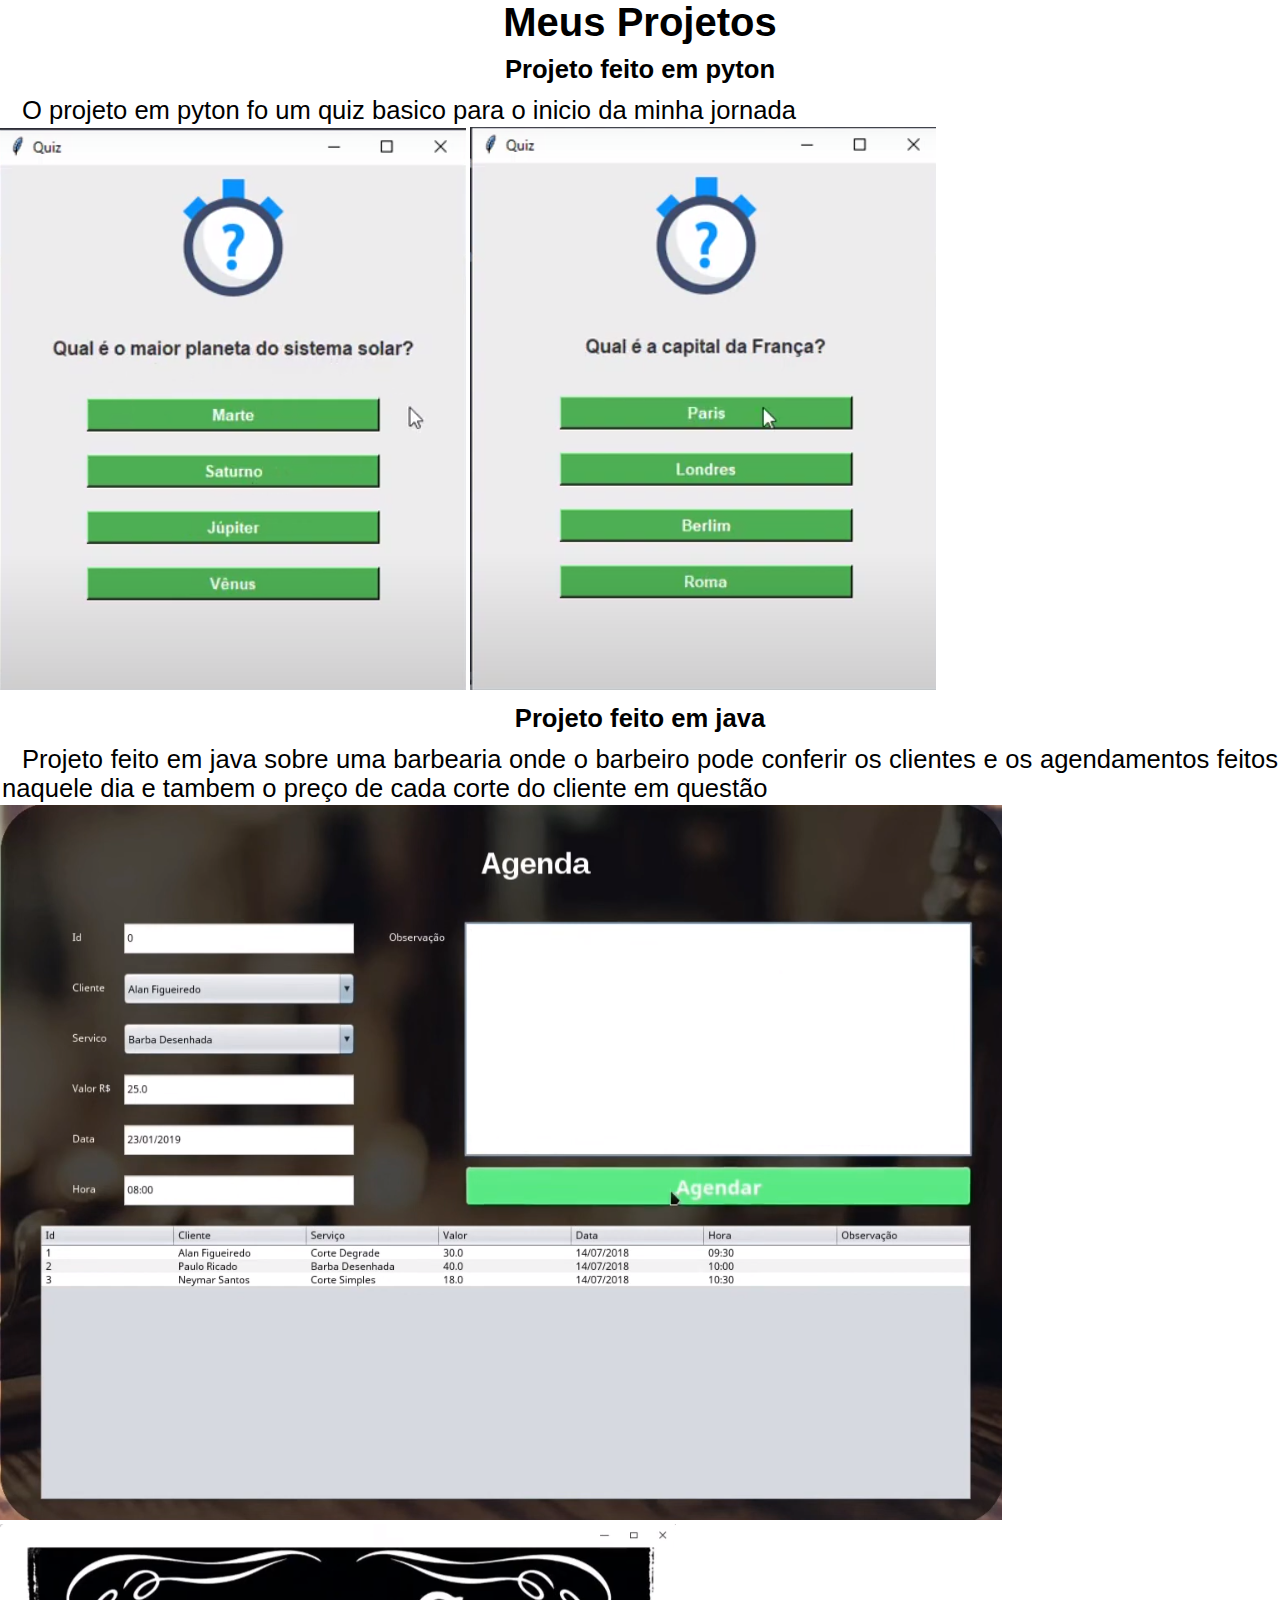
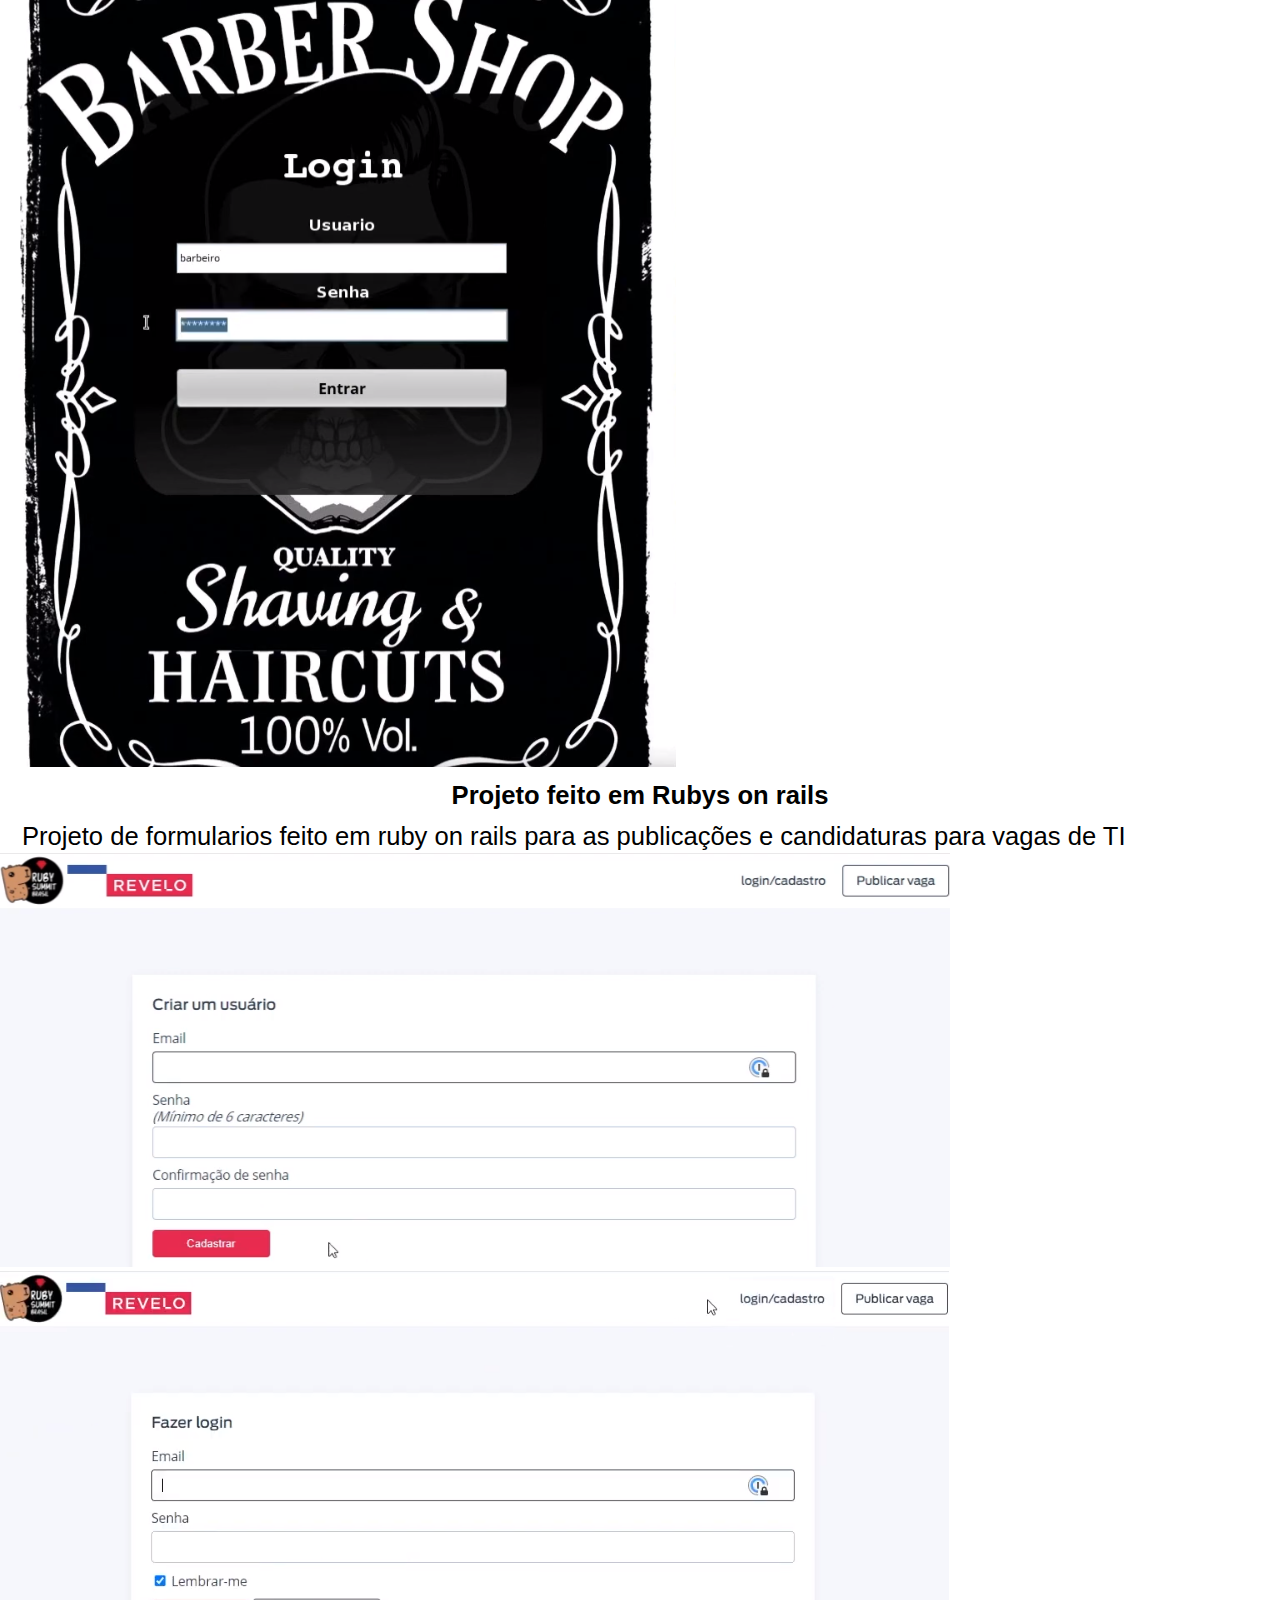
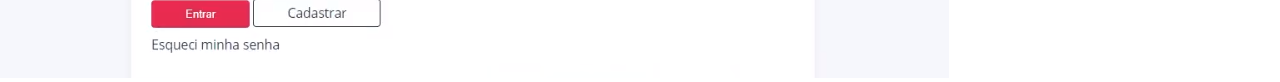
==== projetos.html @ 5a9cea0e "fim (talvez)" ====
<!DOCTYPE html>
<html lang="pt-br">
<head>
    <meta charset="UTF-8">
    <meta name="viewport" content="width=device-width, initial-scale=1.0">
    <title>Meus Projetos</title>
    <link rel="stylesheet" href="estiloP.css" media="all">
    <link rel="stylesheet" href="estiloP/retrato.css" media="screen and (orientation: portrait)">
    <link rel="stylesheet" href="estiloP/paisagem.css">
</head>
<body>
    <main>
        <h1>Meus Projetos</h1>
        <h2>Projeto feito em pyton</h2>
        <p>O projeto em pyton fo um quiz basico para o inicio da minha jornada</p>
        <div id="pyton">
            <img src="imagens/projeto pyton.png" alt="projeto pyton">
            <img src="imagens/projeto pyton (2).png" alt="">
        </div>

        <h2>Projeto feito em java</h2>
        <p>Projeto feito em java sobre uma barbearia onde o barbeiro pode conferir os clientes e os agendamentos feitos naquele dia e tambem o preço de cada corte do cliente em questão</p>
        <div id="java">
            <img src="imagens/projeto java (agendamento).png" alt="projeto em java">
            <img src="imagens/projeto java (pagina incial).png" alt="">
        </div>

        <h2>Projeto feito em Rubys on rails</h2>
        <p>Projeto de formularios feito em ruby on rails para as publicações e candidaturas para vagas de TI</p>
        <div id="ruby">
            <img src="imagens/ruby(pequeno 1).png" alt="projeto feito em ruby on rails">
            <img src="imagens/ruby(pequeno 2).png" alt="projeto em ruby on rails">
        </div>



    </main>
    
</body>
</html>
---- estiloP.css ----
@charset "UTF-8";

*{
    margin: 0px;
    padding: 0px;
    font-family: Arial, Helvetica, sans-serif;
}

html, body{   
    background-color: white;
}

h1{
    font-size: 2.5em;
    color: black;
    text-align: center;
}

h2{
    font-size: 1.6em;
    padding: 10px;
    color: black;
    text-align: center;
}

p{
    font-size: 1.6em;
    margin: auto;
    padding: 2px;
    color: black;
    text-align: justify;
    text-indent: 20px;
}

div#ruby{
    width: 150px;
    display: inline-block;
}
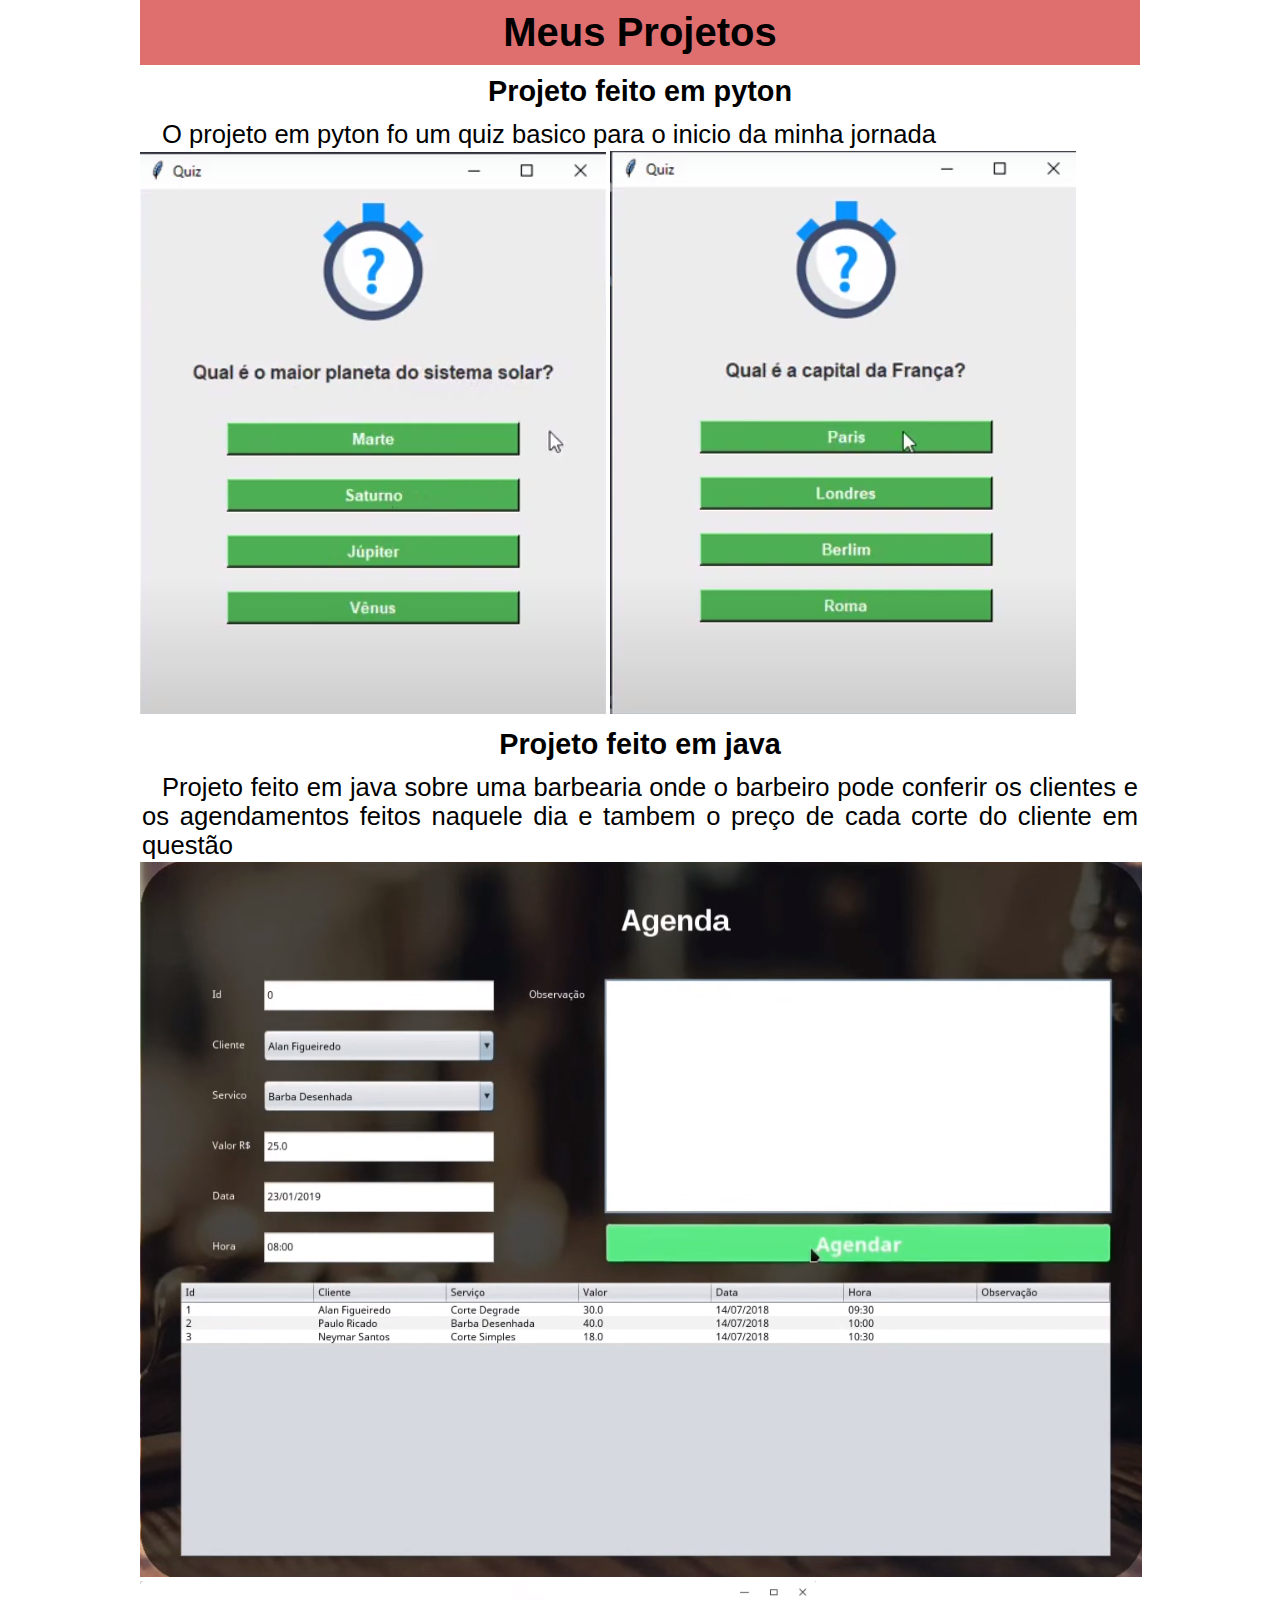
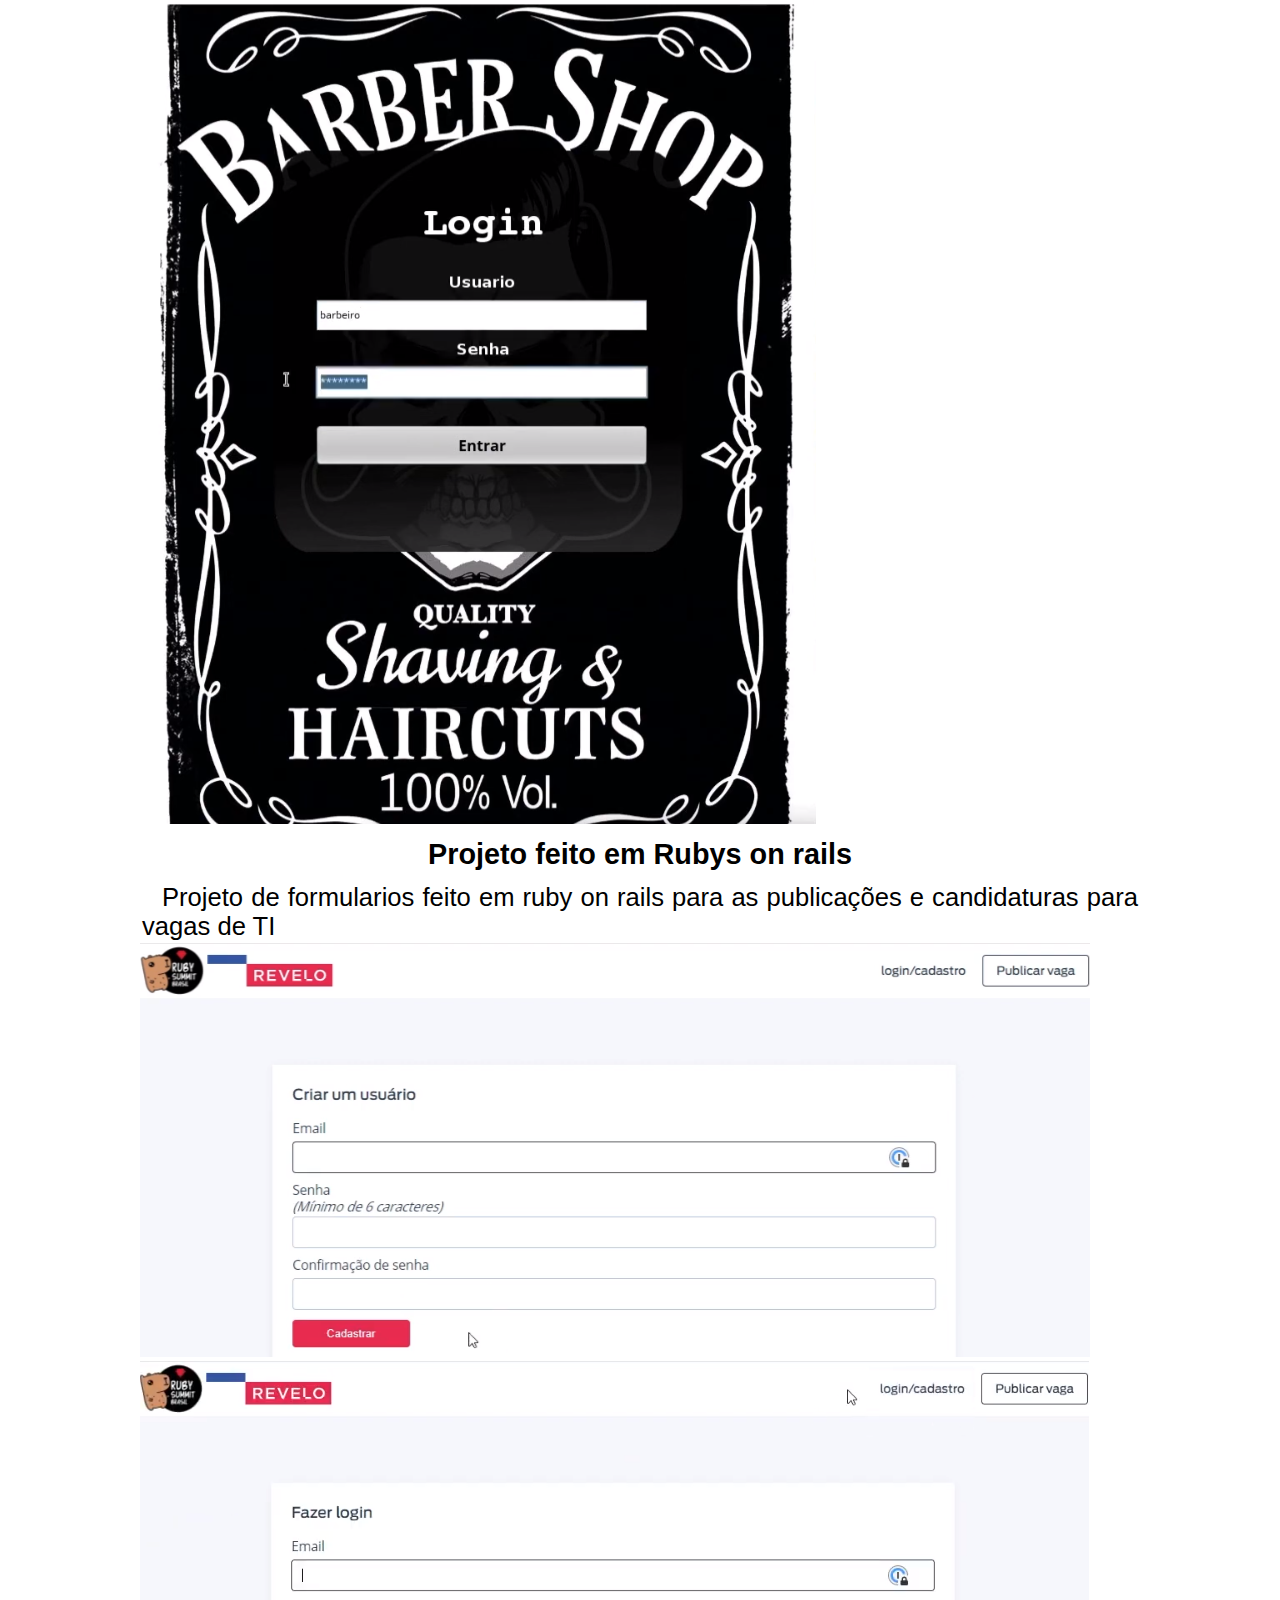
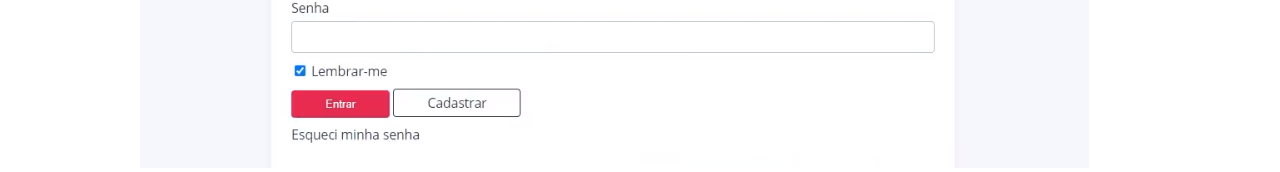
==== commit 26aba8cc: "talvez" ====
--- a/projetos.html
+++ b/projetos.html
@@ -13,24 +13,24 @@
         <h1>Meus Projetos</h1>
         <h2>Projeto feito em pyton</h2>
         <p>O projeto em pyton fo um quiz basico para o inicio da minha jornada</p>
-        <div id="pyton">
+        <picture id="pyton">
             <img src="imagens/projeto pyton.png" alt="projeto pyton">
             <img src="imagens/projeto pyton (2).png" alt="">
-        </div>
+        </picture>
 
         <h2>Projeto feito em java</h2>
         <p>Projeto feito em java sobre uma barbearia onde o barbeiro pode conferir os clientes e os agendamentos feitos naquele dia e tambem o preço de cada corte do cliente em questão</p>
-        <div id="java">
+        <picture id="java">
             <img src="imagens/projeto java (agendamento).png" alt="projeto em java">
             <img src="imagens/projeto java (pagina incial).png" alt="">
-        </div>
+        </picture>
 
         <h2>Projeto feito em Rubys on rails</h2>
         <p>Projeto de formularios feito em ruby on rails para as publicações e candidaturas para vagas de TI</p>
-        <div id="ruby">
+        <picture id="ruby">
             <img src="imagens/ruby(pequeno 1).png" alt="projeto feito em ruby on rails">
             <img src="imagens/ruby(pequeno 2).png" alt="projeto em ruby on rails">
-        </div>
+        </picture>
 
 
 
--- a/estiloP.css
+++ b/estiloP.css
@@ -10,14 +10,23 @@
     background-color: white;
 }
 
+main{
+    margin: auto;
+    min-width: 320px;
+    max-width: 1000px;
+}
+
 h1{
     font-size: 2.5em;
+    text-align: center;
     color: black;
-    text-align: center;
+    background-color: rgb(223, 111, 111);
+    padding: 10px;
+    margin: auto;
 }
 
 h2{
-    font-size: 1.6em;
+    font-size: 1.8em;
     padding: 10px;
     color: black;
     text-align: center;
@@ -32,7 +41,9 @@
     text-indent: 20px;
 }
 
-div#ruby{
-    width: 150px;
-    display: inline-block;
+#ruby > h2{
+    font-size: 1.6em;
+    padding: 100px;
+    color: black;
+    text-align: center;
 }
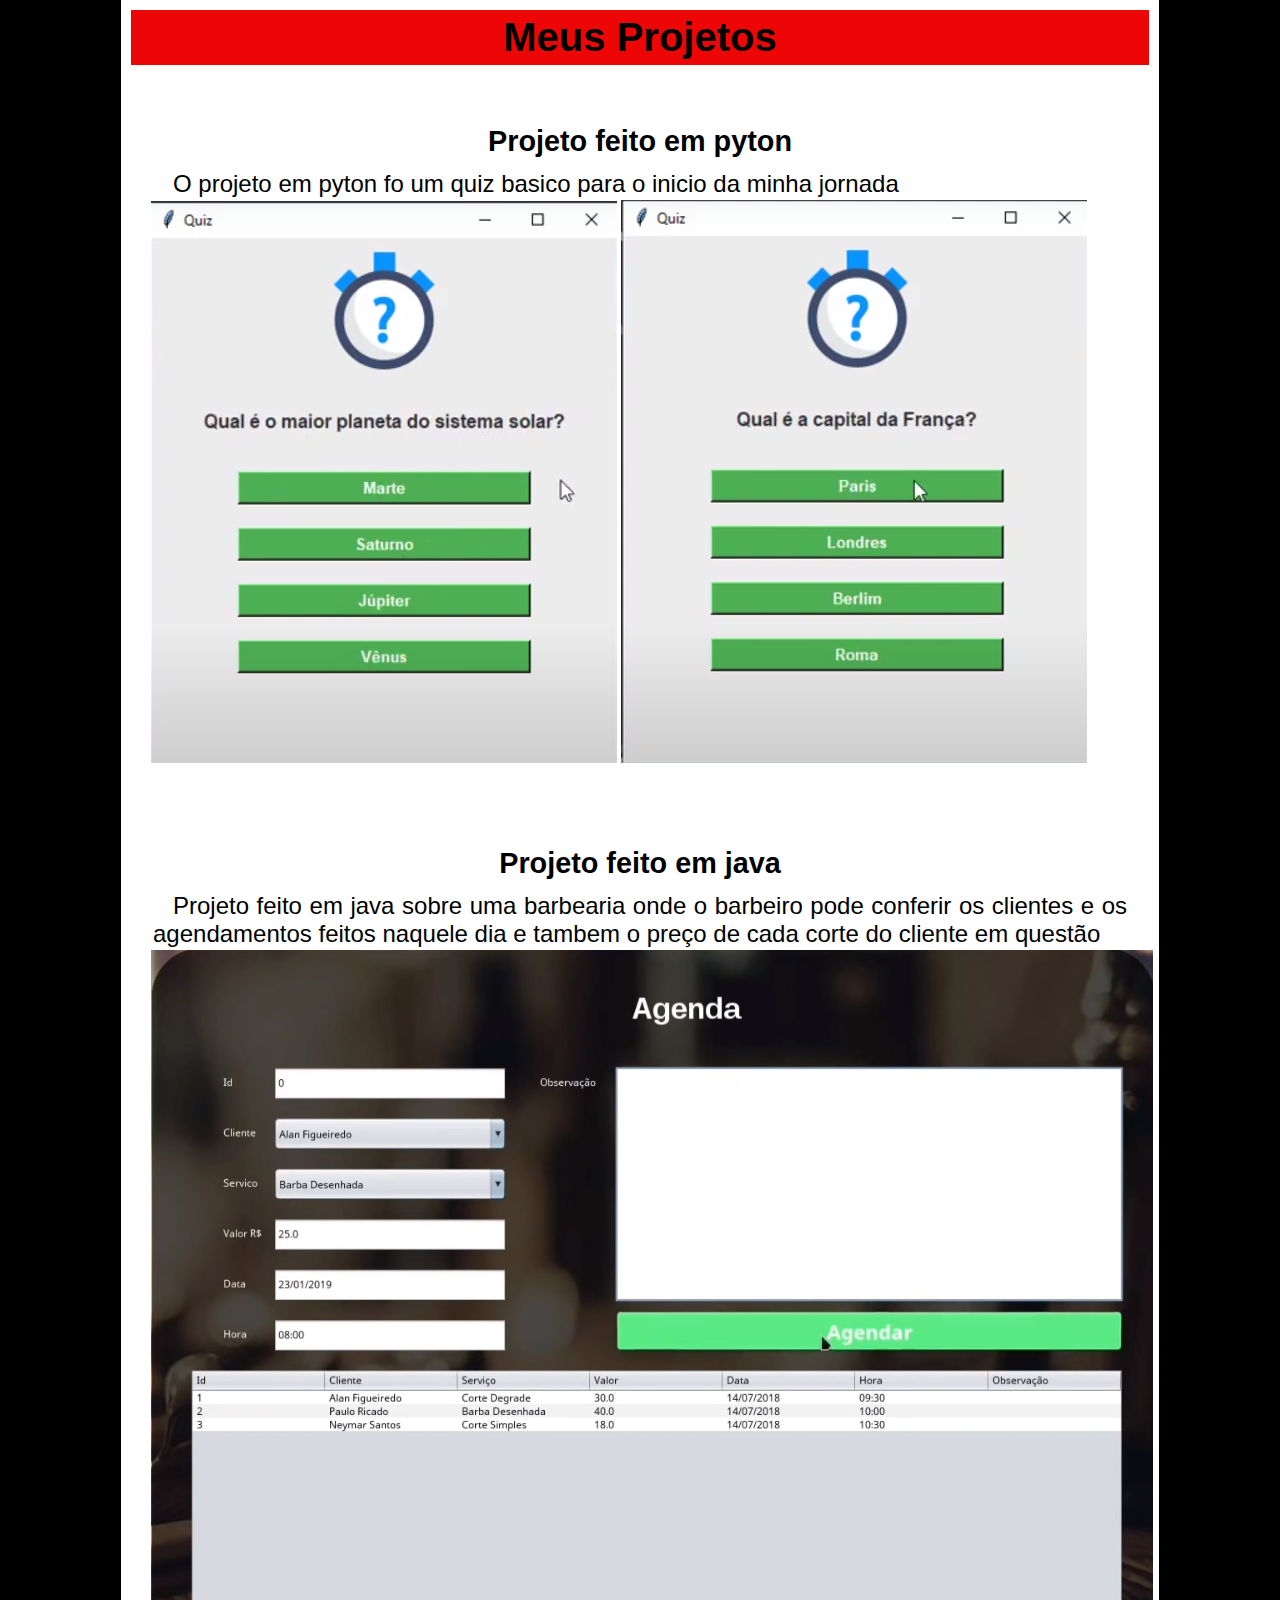
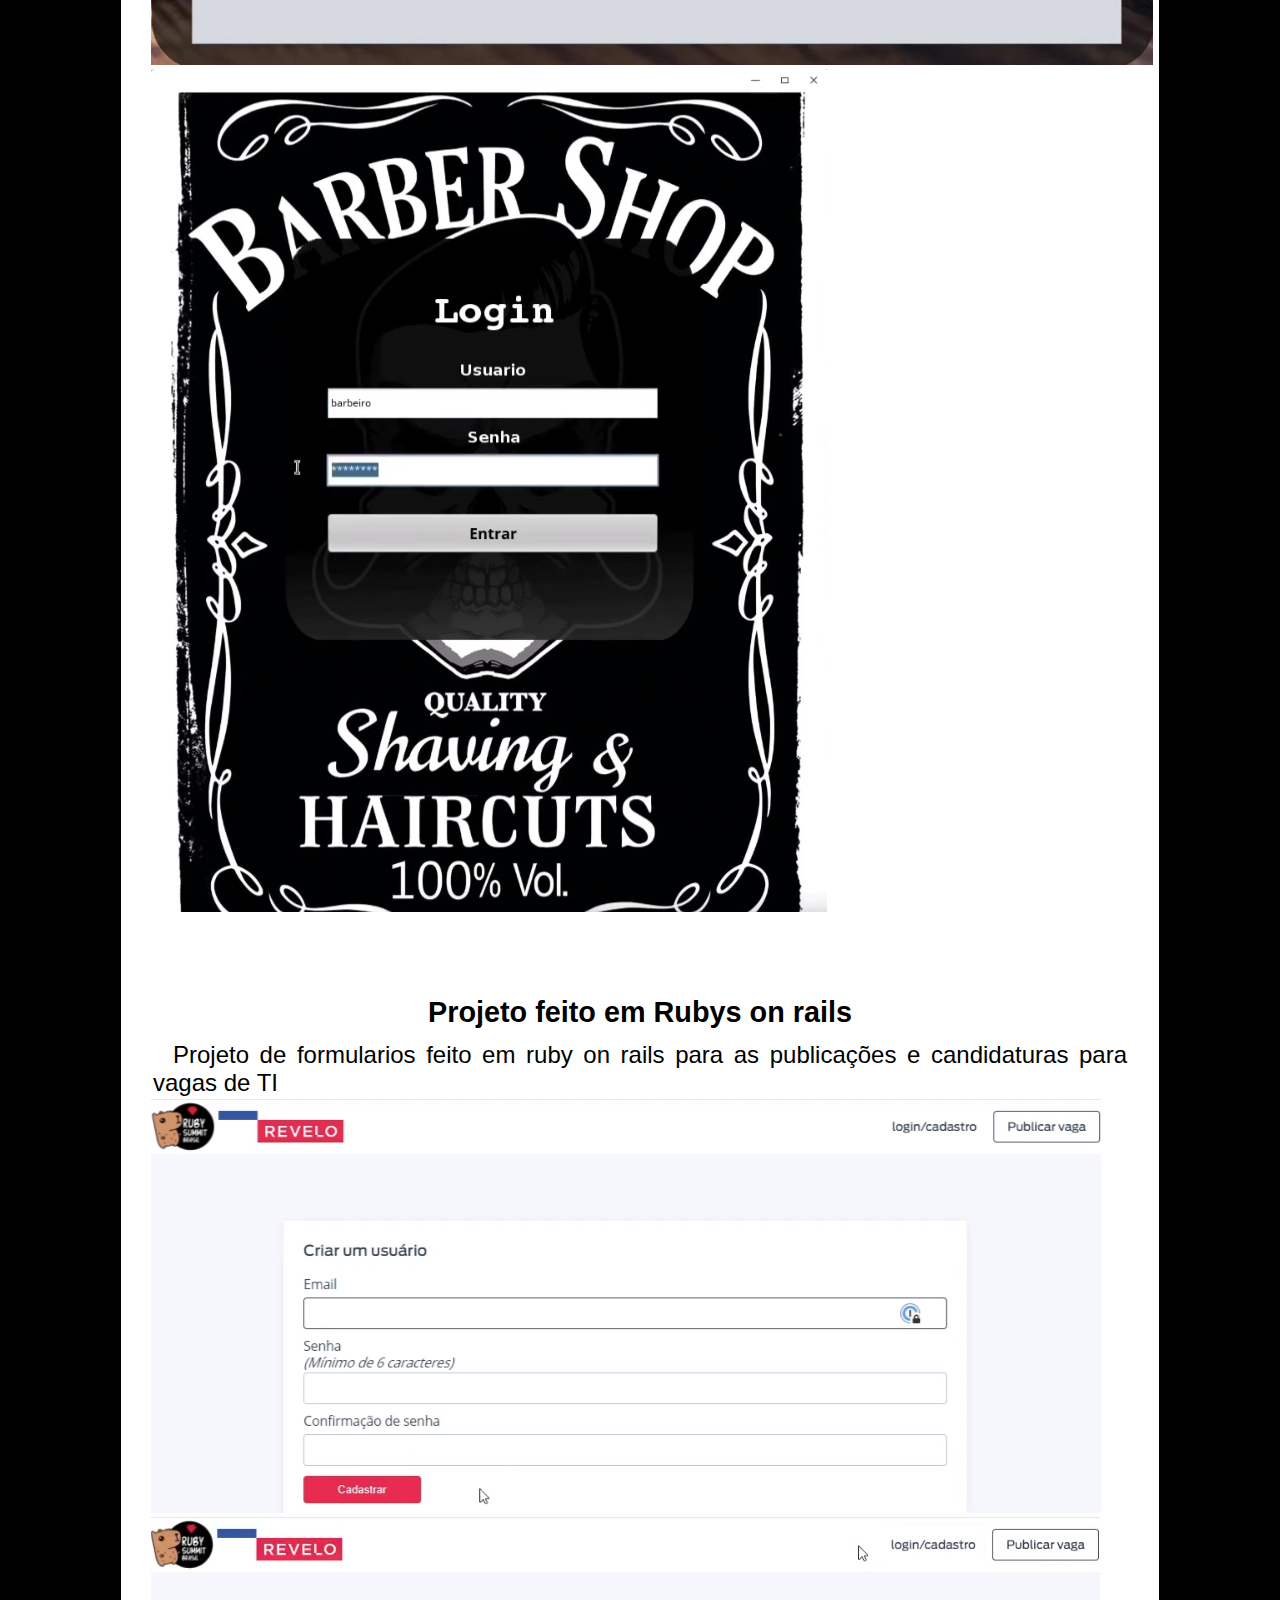
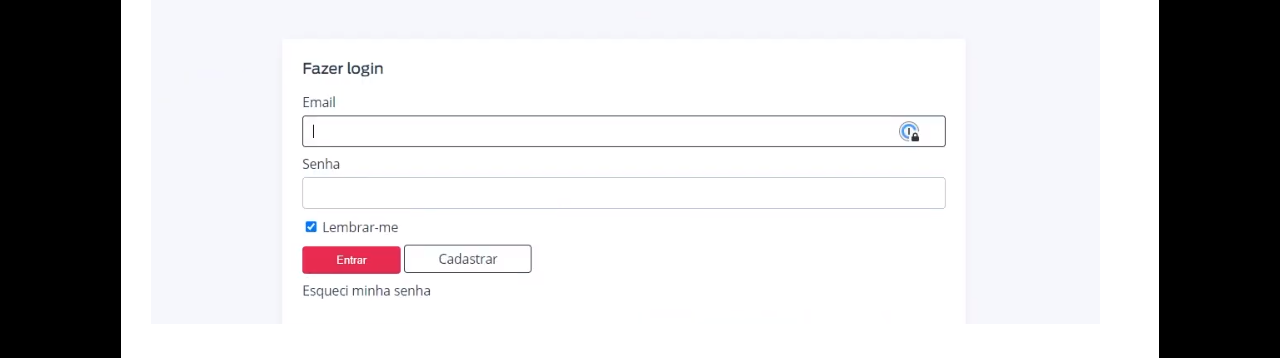
==== commit f877663d: "feito" ====
--- a/projetos.html
+++ b/projetos.html
@@ -10,27 +10,34 @@
 </head>
 <body>
     <main>
-        <h1>Meus Projetos</h1>
-        <h2>Projeto feito em pyton</h2>
-        <p>O projeto em pyton fo um quiz basico para o inicio da minha jornada</p>
-        <picture id="pyton">
-            <img src="imagens/projeto pyton.png" alt="projeto pyton">
-            <img src="imagens/projeto pyton (2).png" alt="">
-        </picture>
+        
+            <h1>Meus Projetos</h1>
+            <div id="pyton">
+            <h2>Projeto feito em pyton</h2>
+            <p>O projeto em pyton fo um quiz basico para o inicio da minha jornada</p>
+            <picture>
+                <img src="imagens/projeto pyton.png" alt="projeto pyton">
+                <img src="imagens/projeto pyton (2).png" alt="">
+            </picture>
+        </div>
 
-        <h2>Projeto feito em java</h2>
-        <p>Projeto feito em java sobre uma barbearia onde o barbeiro pode conferir os clientes e os agendamentos feitos naquele dia e tambem o preço de cada corte do cliente em questão</p>
-        <picture id="java">
-            <img src="imagens/projeto java (agendamento).png" alt="projeto em java">
-            <img src="imagens/projeto java (pagina incial).png" alt="">
-        </picture>
-
-        <h2>Projeto feito em Rubys on rails</h2>
-        <p>Projeto de formularios feito em ruby on rails para as publicações e candidaturas para vagas de TI</p>
-        <picture id="ruby">
-            <img src="imagens/ruby(pequeno 1).png" alt="projeto feito em ruby on rails">
-            <img src="imagens/ruby(pequeno 2).png" alt="projeto em ruby on rails">
-        </picture>
+        <div id="java">
+            <h2>Projeto feito em java</h2>
+            <p>Projeto feito em java sobre uma barbearia onde o barbeiro pode conferir os clientes e os agendamentos feitos naquele dia e tambem o preço de cada corte do cliente em questão</p>
+            <picture>
+                <img src="imagens/projeto java (agendamento).png" alt="projeto em java">
+                <img src="imagens/projeto java (pagina incial).png" alt="">
+            </picture>
+        </div>
+<div id="ruby">
+    
+            <h2>Projeto feito em Rubys on rails</h2>
+            <p>Projeto de formularios feito em ruby on rails para as publicações e candidaturas para vagas de TI</p>
+            <picture>
+                <img src="imagens/ruby(pequeno 1).png" alt="projeto feito em ruby on rails">
+                <img src="imagens/ruby(pequeno 2).png" alt="projeto em ruby on rails">
+            </picture>
+</div>
 
 
 
--- a/estiloP.css
+++ b/estiloP.css
@@ -7,21 +7,23 @@
 }
 
 html, body{   
-    background-color: white;
+    background-color: rgb(0, 0, 0);
 }
 
 main{
+    padding: 10px;
+    background-color: white;
     margin: auto;
     min-width: 320px;
-    max-width: 1000px;
+    max-width: 1018px;
 }
 
 h1{
     font-size: 2.5em;
     text-align: center;
     color: black;
-    background-color: rgb(223, 111, 111);
-    padding: 10px;
+    background-color: rgb(238, 6, 6);
+    padding: 5px;
     margin: auto;
 }
 
@@ -33,7 +35,7 @@
 }
 
 p{
-    font-size: 1.6em;
+    font-size: 1.5em;
     margin: auto;
     padding: 2px;
     color: black;
@@ -41,9 +43,23 @@
     text-indent: 20px;
 }
 
-#ruby > h2{
-    font-size: 1.6em;
-    padding: 100px;
-    color: black;
-    text-align: center;
+#pyton{
+    margin: auto;
+    margin-top: 30px;
+    padding: 20px;
+    
 }
+
+#java{
+    margin: auto;
+    margin-top: 30px;
+    padding: 20px;
+}
+
+
+
+#ruby{
+    margin: auto;
+    margin-top: 30px;
+    padding: 20px;
+}
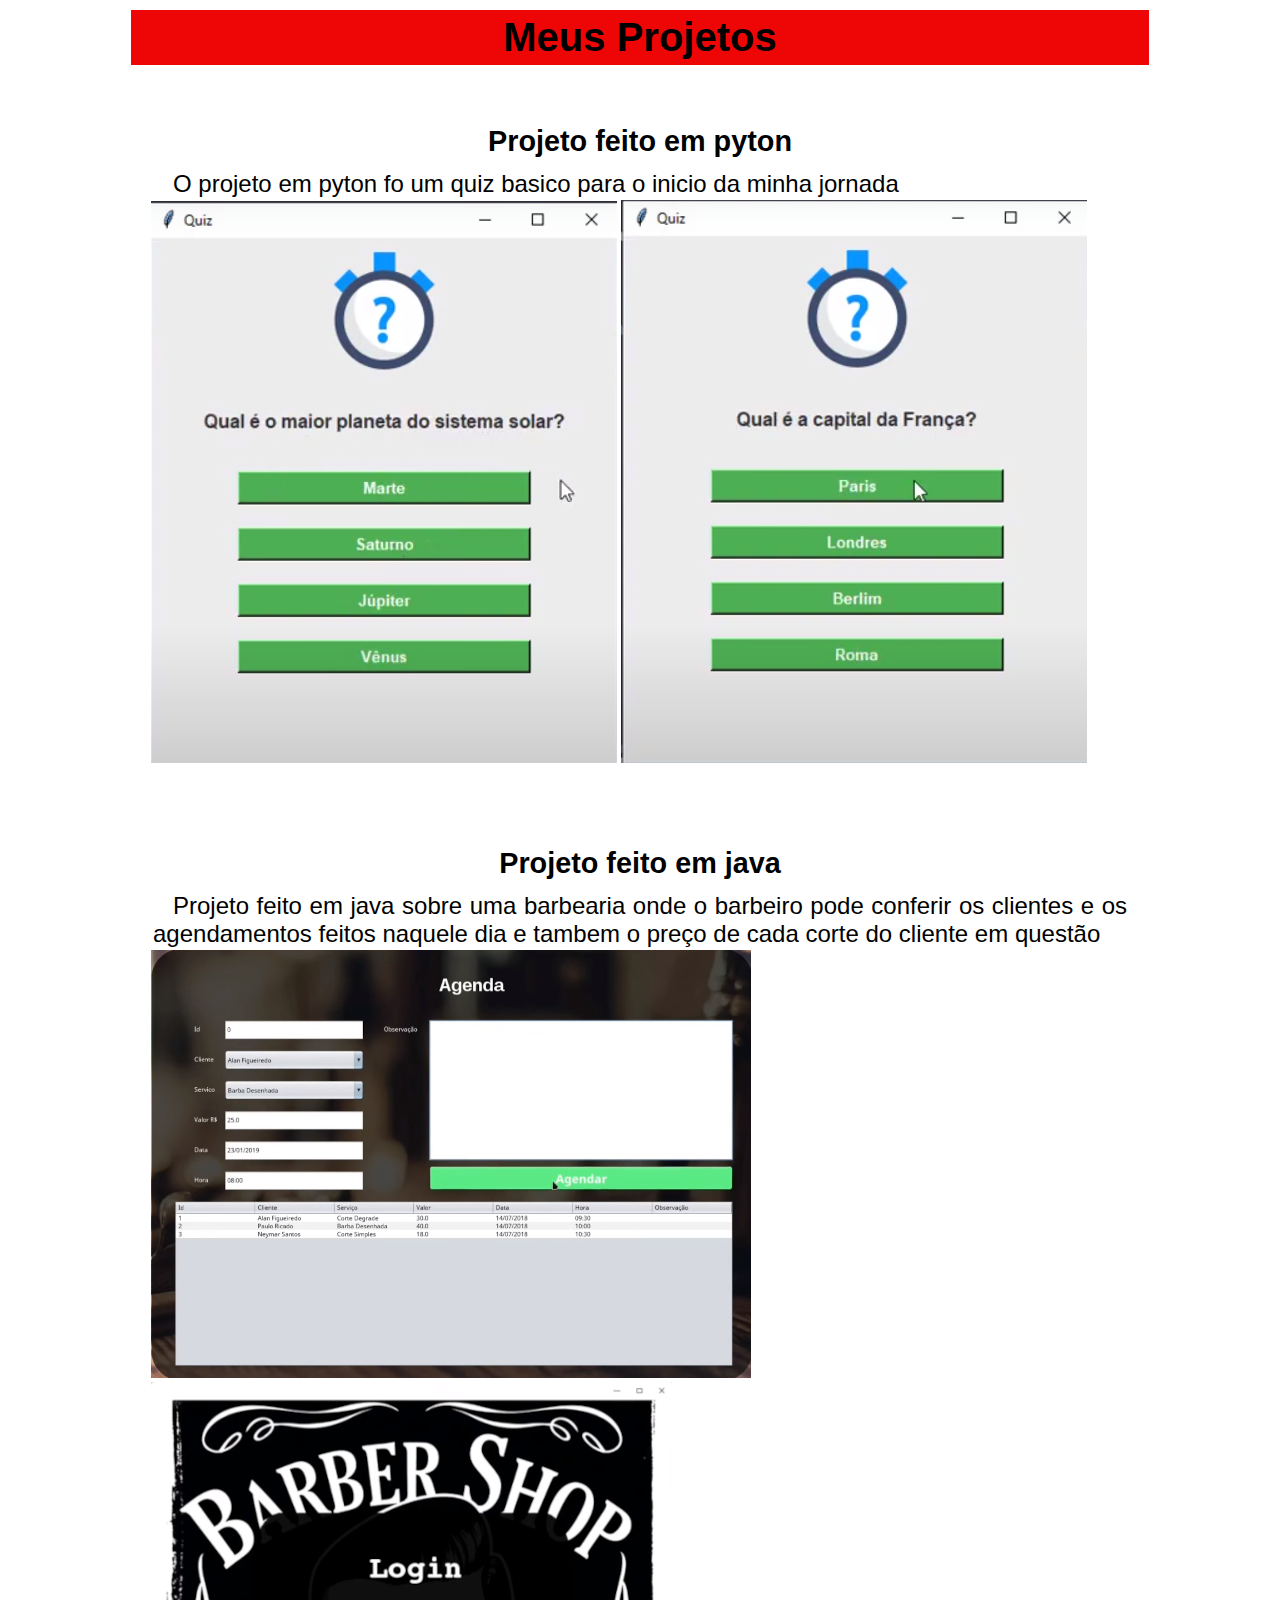
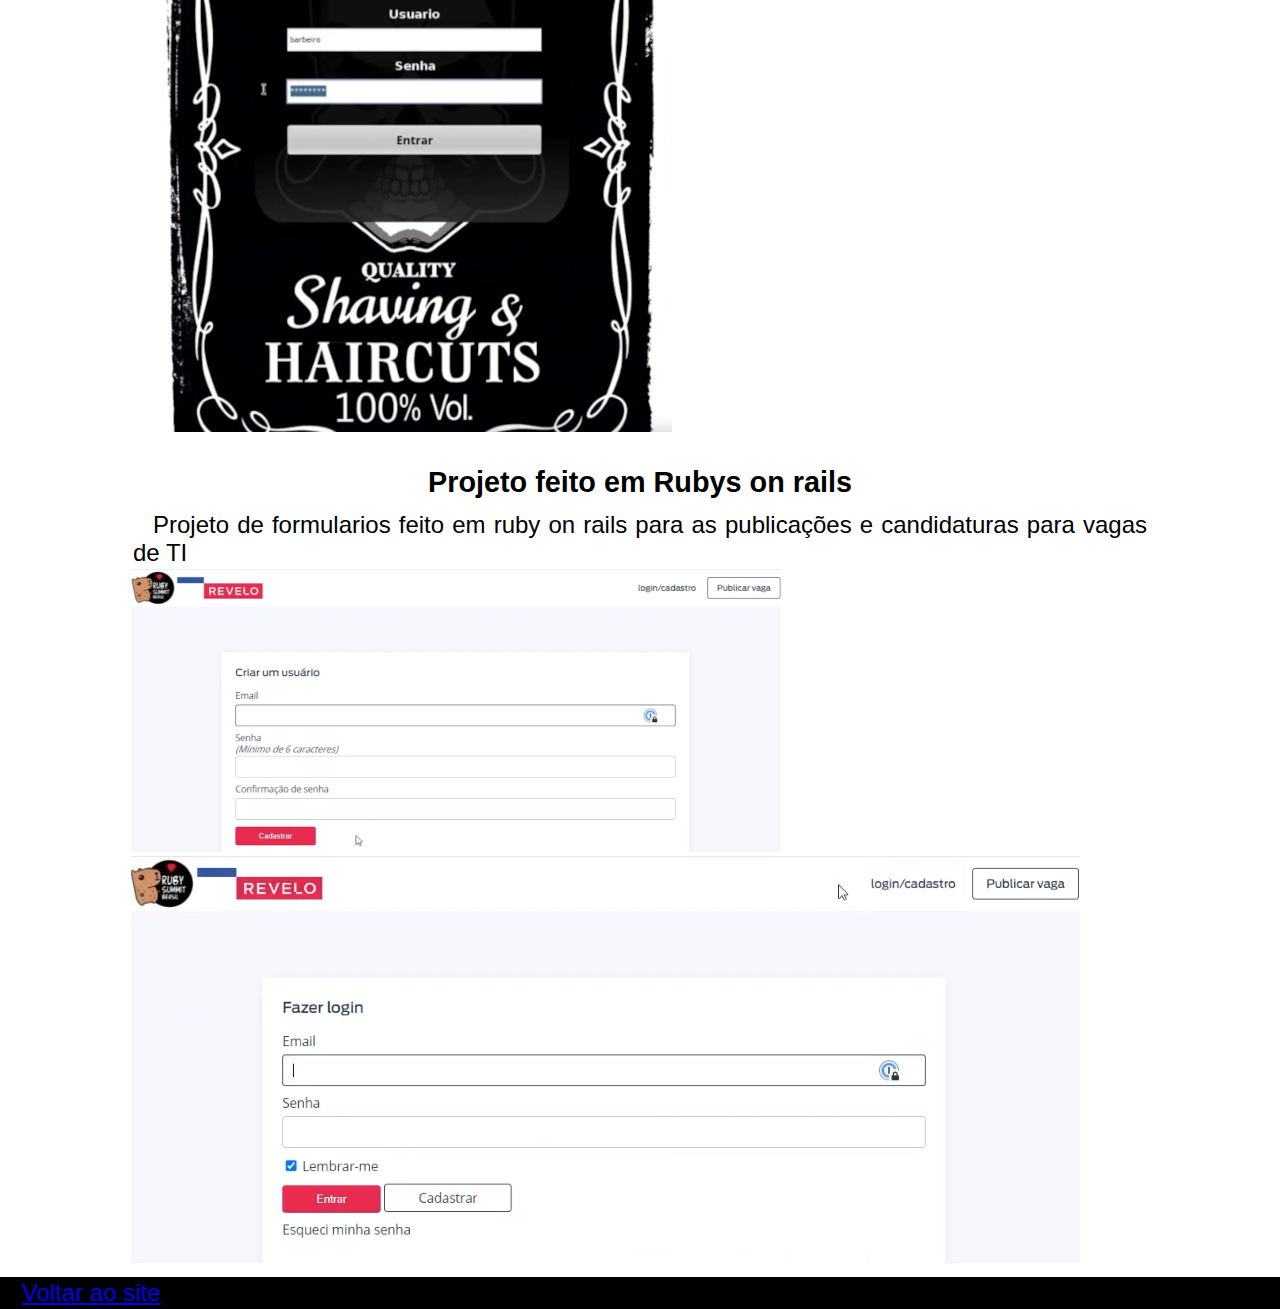
==== commit 6f6ca5a6: "media" ====
--- a/projetos.html
+++ b/projetos.html
@@ -25,8 +25,8 @@
             <h2>Projeto feito em java</h2>
             <p>Projeto feito em java sobre uma barbearia onde o barbeiro pode conferir os clientes e os agendamentos feitos naquele dia e tambem o preço de cada corte do cliente em questão</p>
             <picture>
-                <img src="imagens/projeto java (agendamento).png" alt="projeto em java">
-                <img src="imagens/projeto java (pagina incial).png" alt="">
+                <img src="imagens/projeto java (600).png" alt="projeto em java">
+                <img src="imagens/projeto java (pagina incial 521).png" alt="">
             </picture>
         </div>
 <div id="ruby">
@@ -34,7 +34,7 @@
             <h2>Projeto feito em Rubys on rails</h2>
             <p>Projeto de formularios feito em ruby on rails para as publicações e candidaturas para vagas de TI</p>
             <picture>
-                <img src="imagens/ruby(pequeno 1).png" alt="projeto feito em ruby on rails">
+                <img src="imagens/ruby(600).png" alt="projeto feito em ruby on rails"> <br>
                 <img src="imagens/ruby(pequeno 2).png" alt="projeto em ruby on rails">
             </picture>
 </div>
@@ -42,6 +42,10 @@
 
 
     </main>
+
+    <footer>
+        <p><a href="index.html">Voltar ao site</a></p>
+    </footer>
     
 </body>
 </html>--- a/estiloP.css
+++ b/estiloP.css
@@ -7,7 +7,7 @@
 }
 
 html, body{   
-    background-color: rgb(0, 0, 0);
+    background-color: white(0, 0, 0);
 }
 
 main{
@@ -57,9 +57,7 @@
 }
 
 
-
-#ruby{
-    margin: auto;
-    margin-top: 30px;
-    padding: 20px;
+footer{
+    background-color: black;
+    color: white;
 }
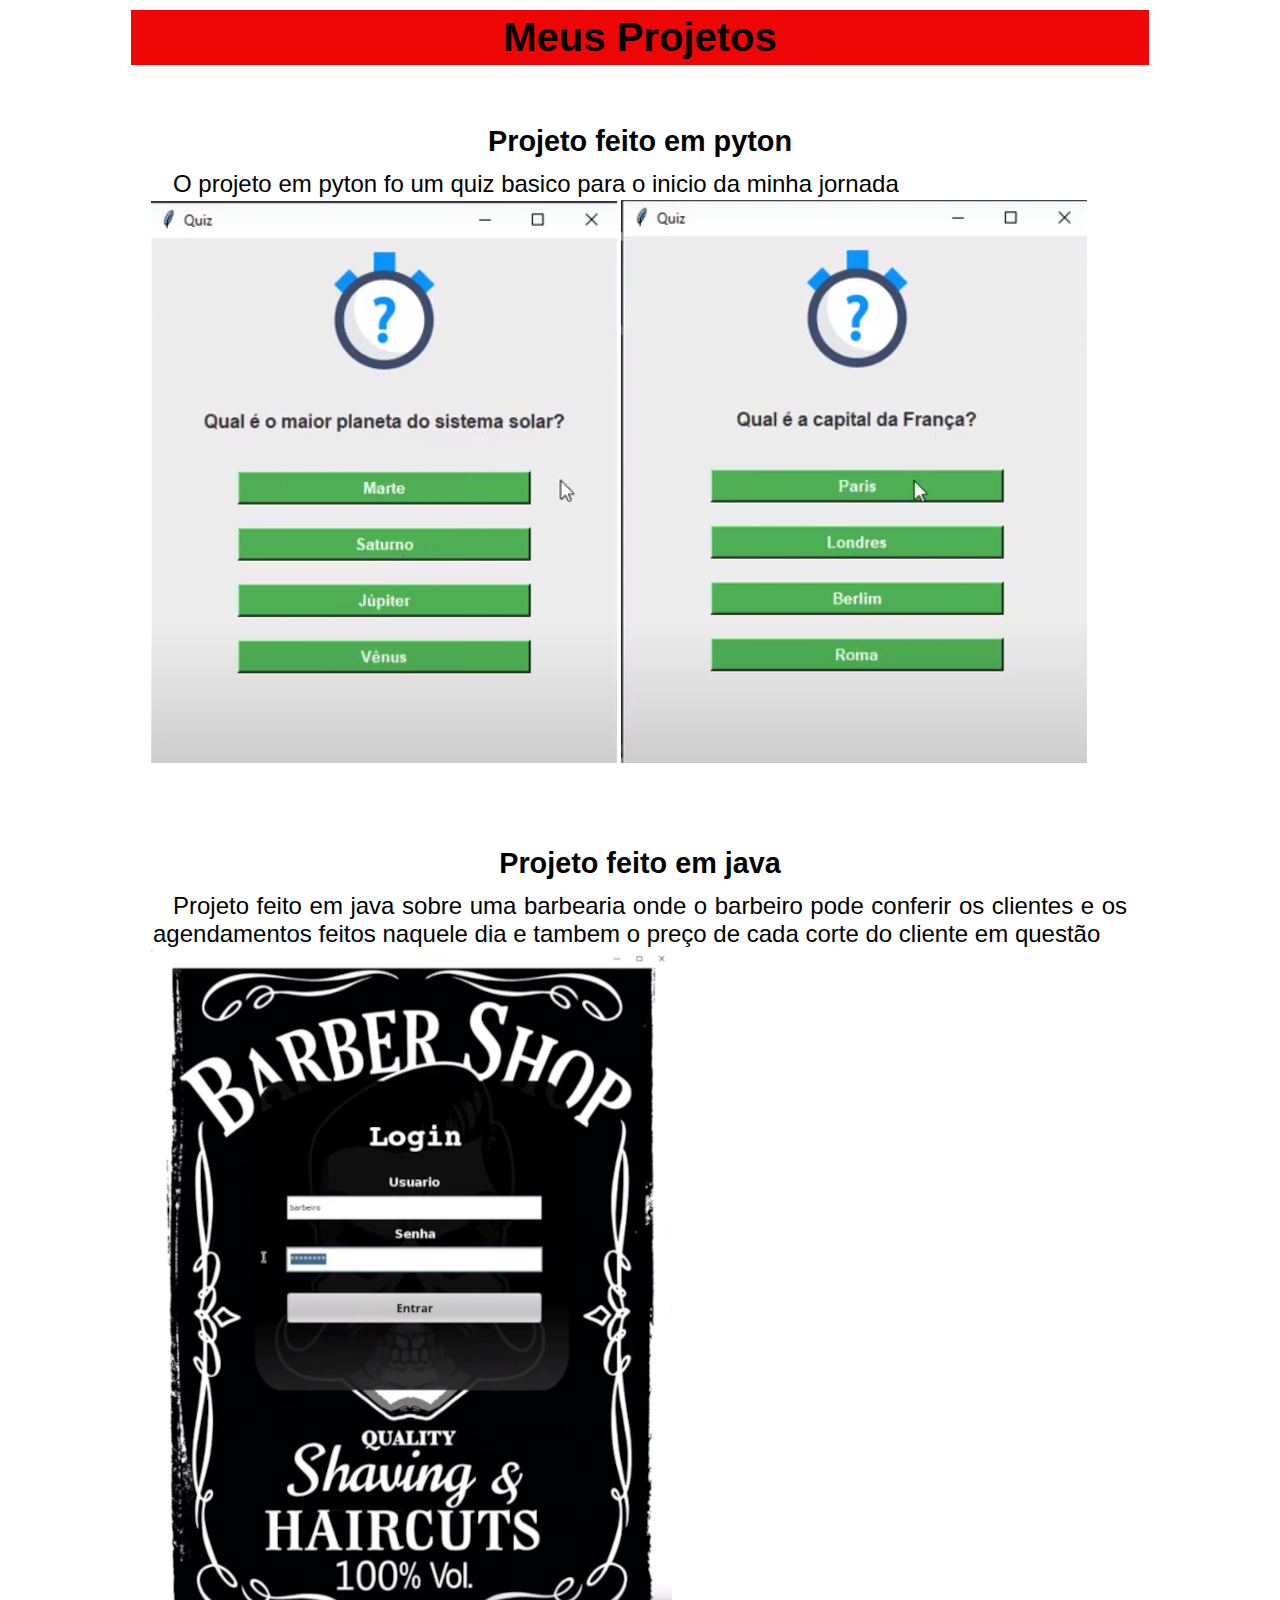
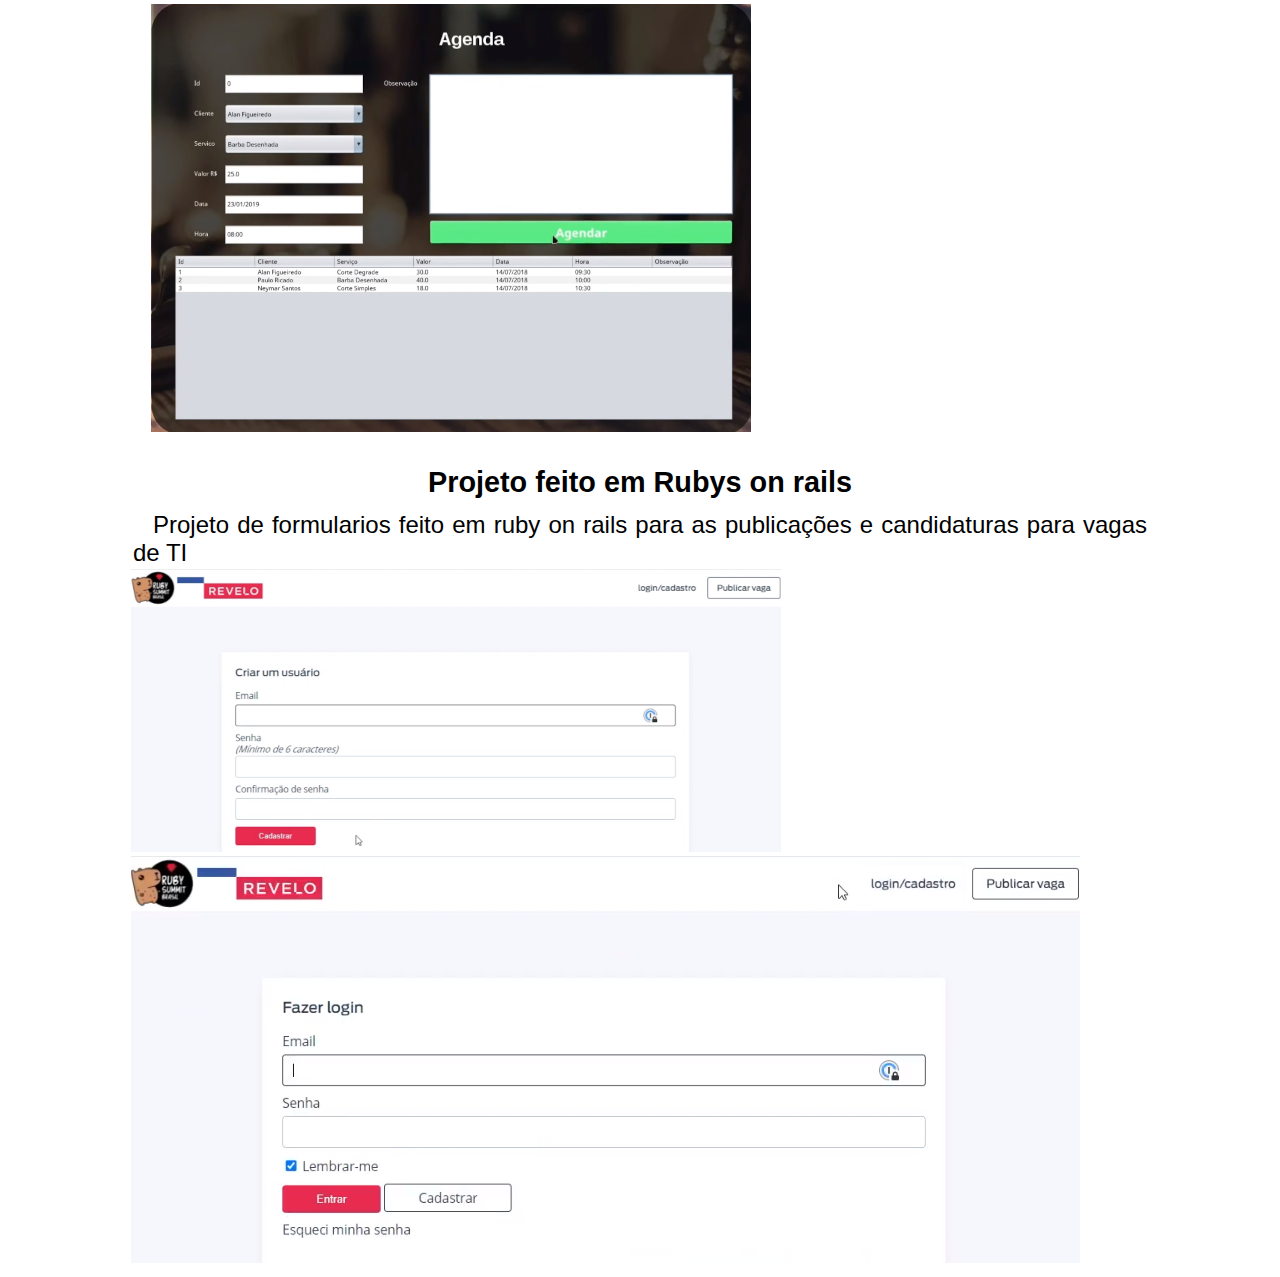
==== commit 0d78ab53: "ok" ====
--- a/projetos.html
+++ b/projetos.html
@@ -25,8 +25,8 @@
             <h2>Projeto feito em java</h2>
             <p>Projeto feito em java sobre uma barbearia onde o barbeiro pode conferir os clientes e os agendamentos feitos naquele dia e tambem o preço de cada corte do cliente em questão</p>
             <picture>
-                <img src="imagens/projeto java (600).png" alt="projeto em java">
-                <img src="imagens/projeto java (pagina incial 521).png" alt="">
+                <img src="imagens/projeto java (pagina incial 521).png" alt="projeto em java">
+                <img src="imagens/projeto java (600).png" alt="">
             </picture>
         </div>
 <div id="ruby">
@@ -43,9 +43,6 @@
 
     </main>
 
-    <footer>
-        <p><a href="index.html">Voltar ao site</a></p>
-    </footer>
     
 </body>
 </html>--- a/estiloP.css
+++ b/estiloP.css
@@ -56,8 +56,3 @@
     padding: 20px;
 }
 
-
-footer{
-    background-color: black;
-    color: white;
-}
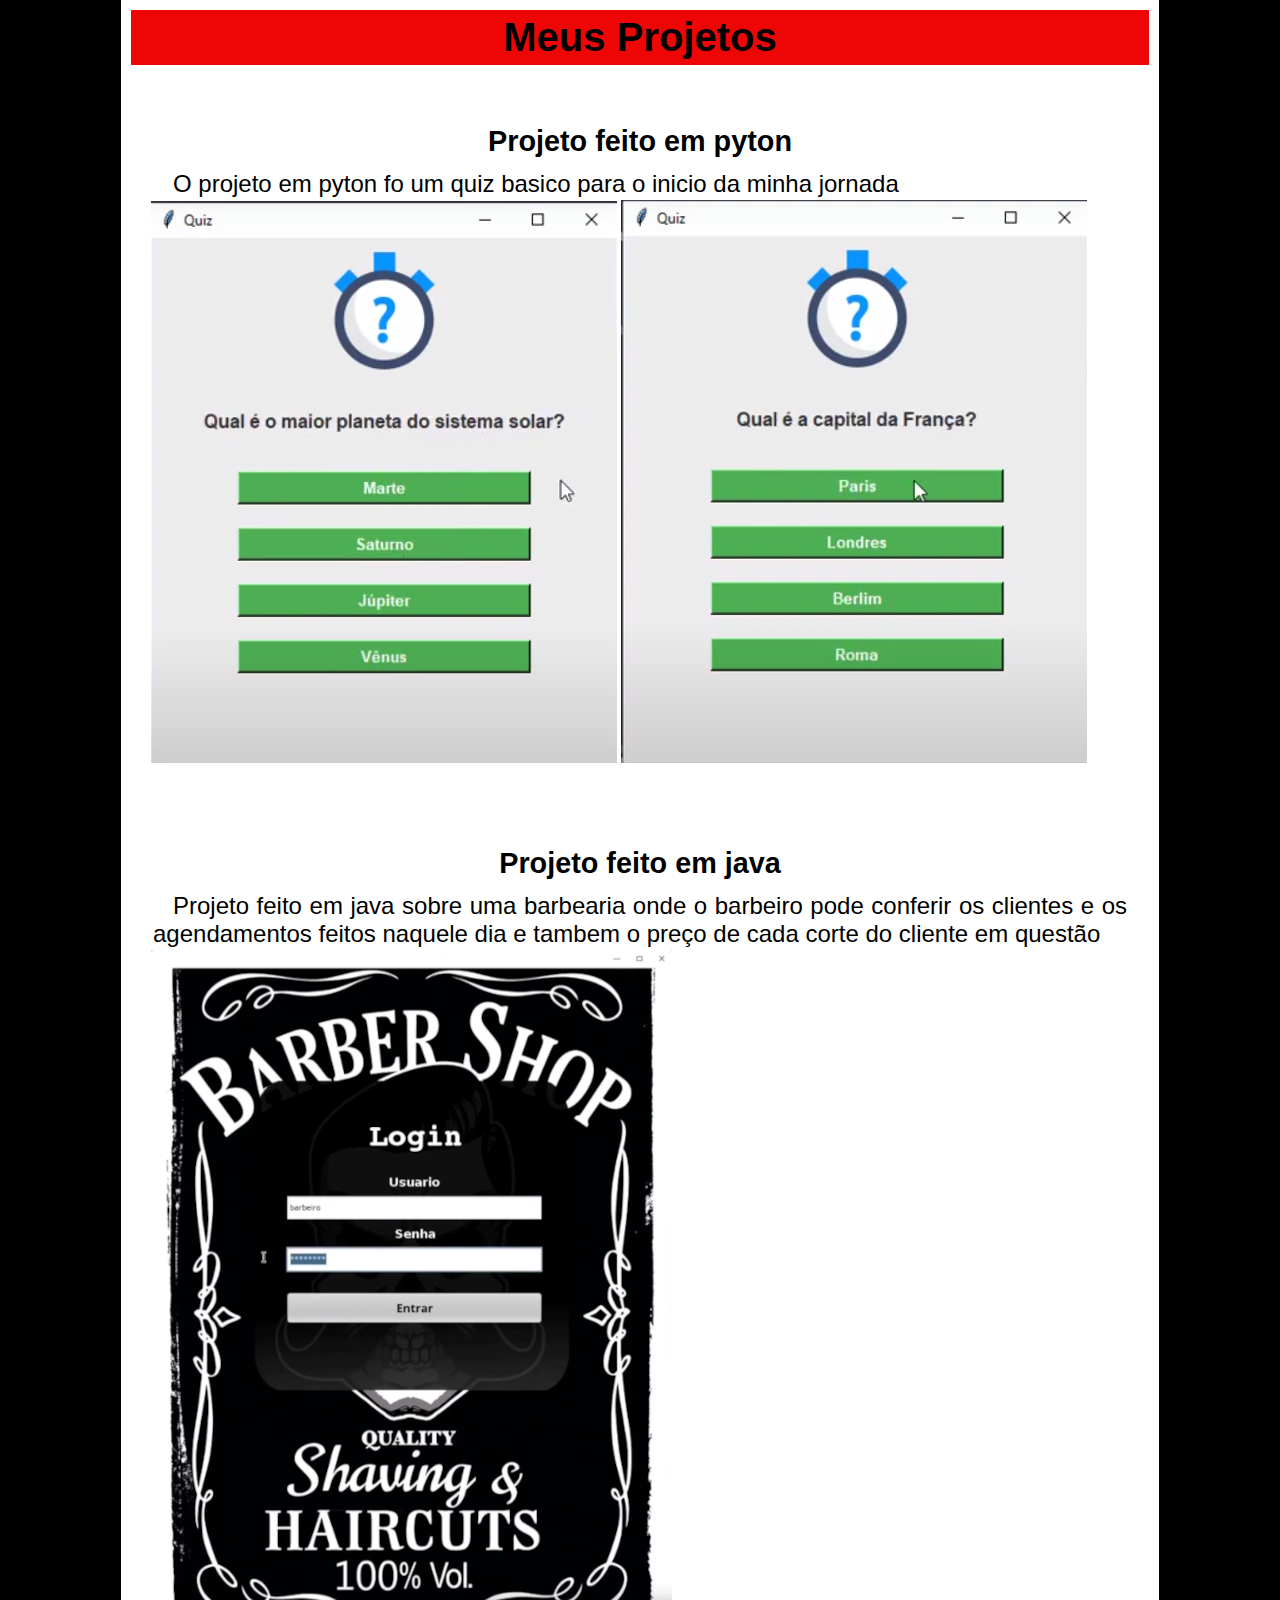
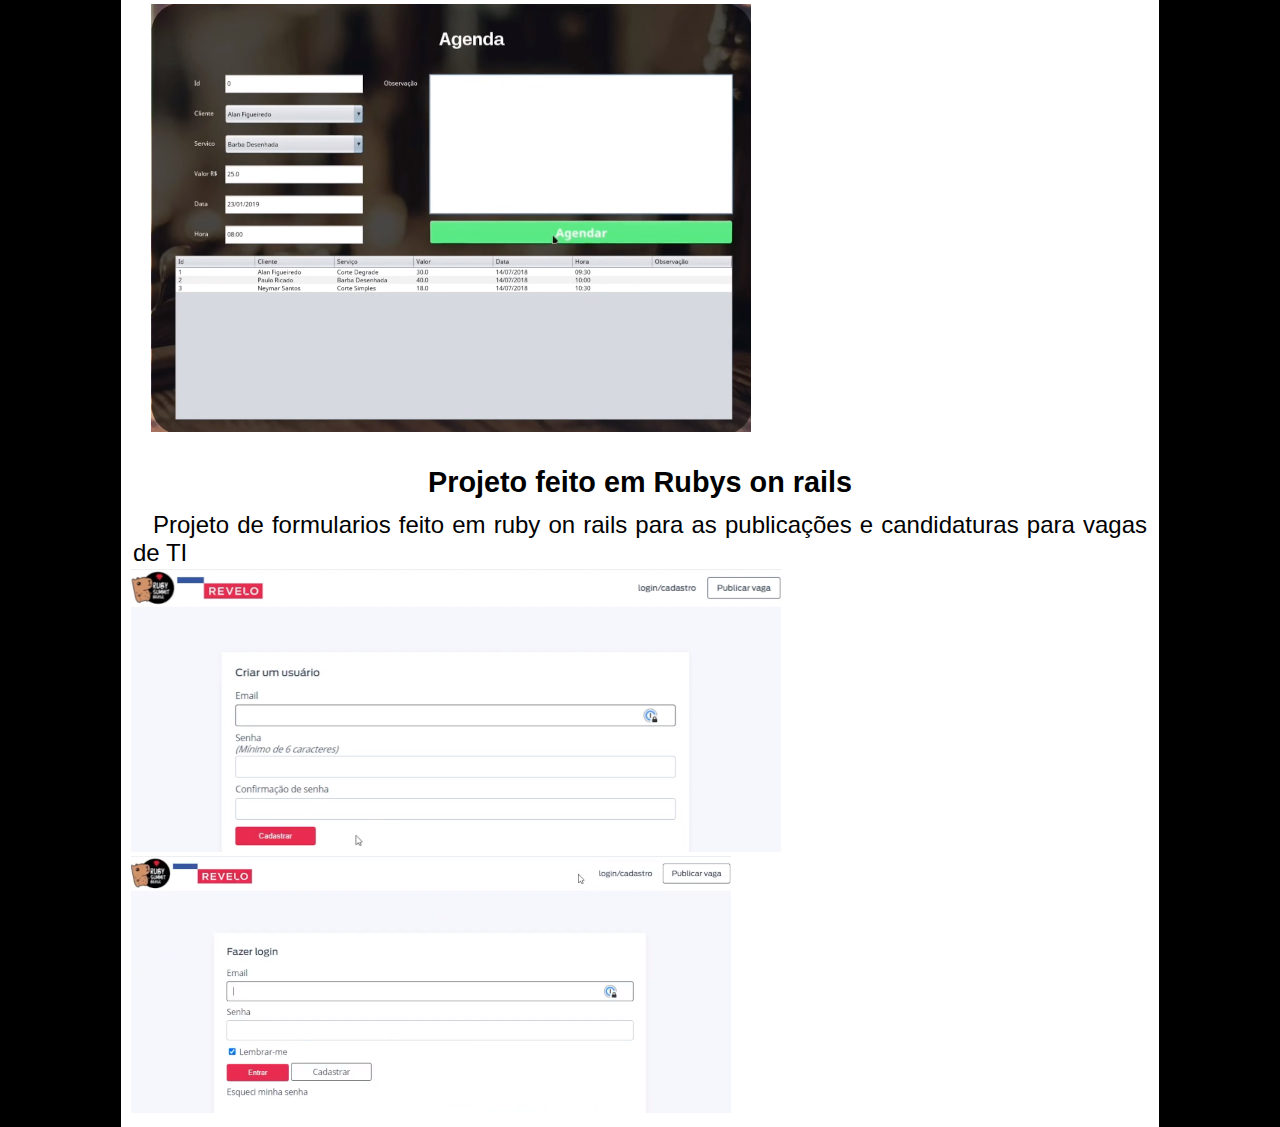
==== commit 9a2572be: "background" ====
--- a/projetos.html
+++ b/projetos.html
@@ -35,7 +35,7 @@
             <p>Projeto de formularios feito em ruby on rails para as publicações e candidaturas para vagas de TI</p>
             <picture>
                 <img src="imagens/ruby(600).png" alt="projeto feito em ruby on rails"> <br>
-                <img src="imagens/ruby(pequeno 2).png" alt="projeto em ruby on rails">
+                <img src="imagens/ruby(600 2).png" alt="projeto em ruby on rails">
             </picture>
 </div>
 
--- a/estiloP.css
+++ b/estiloP.css
@@ -7,7 +7,7 @@
 }
 
 html, body{   
-    background-color: white(0, 0, 0);
+    background-color: black;
 }
 
 main{
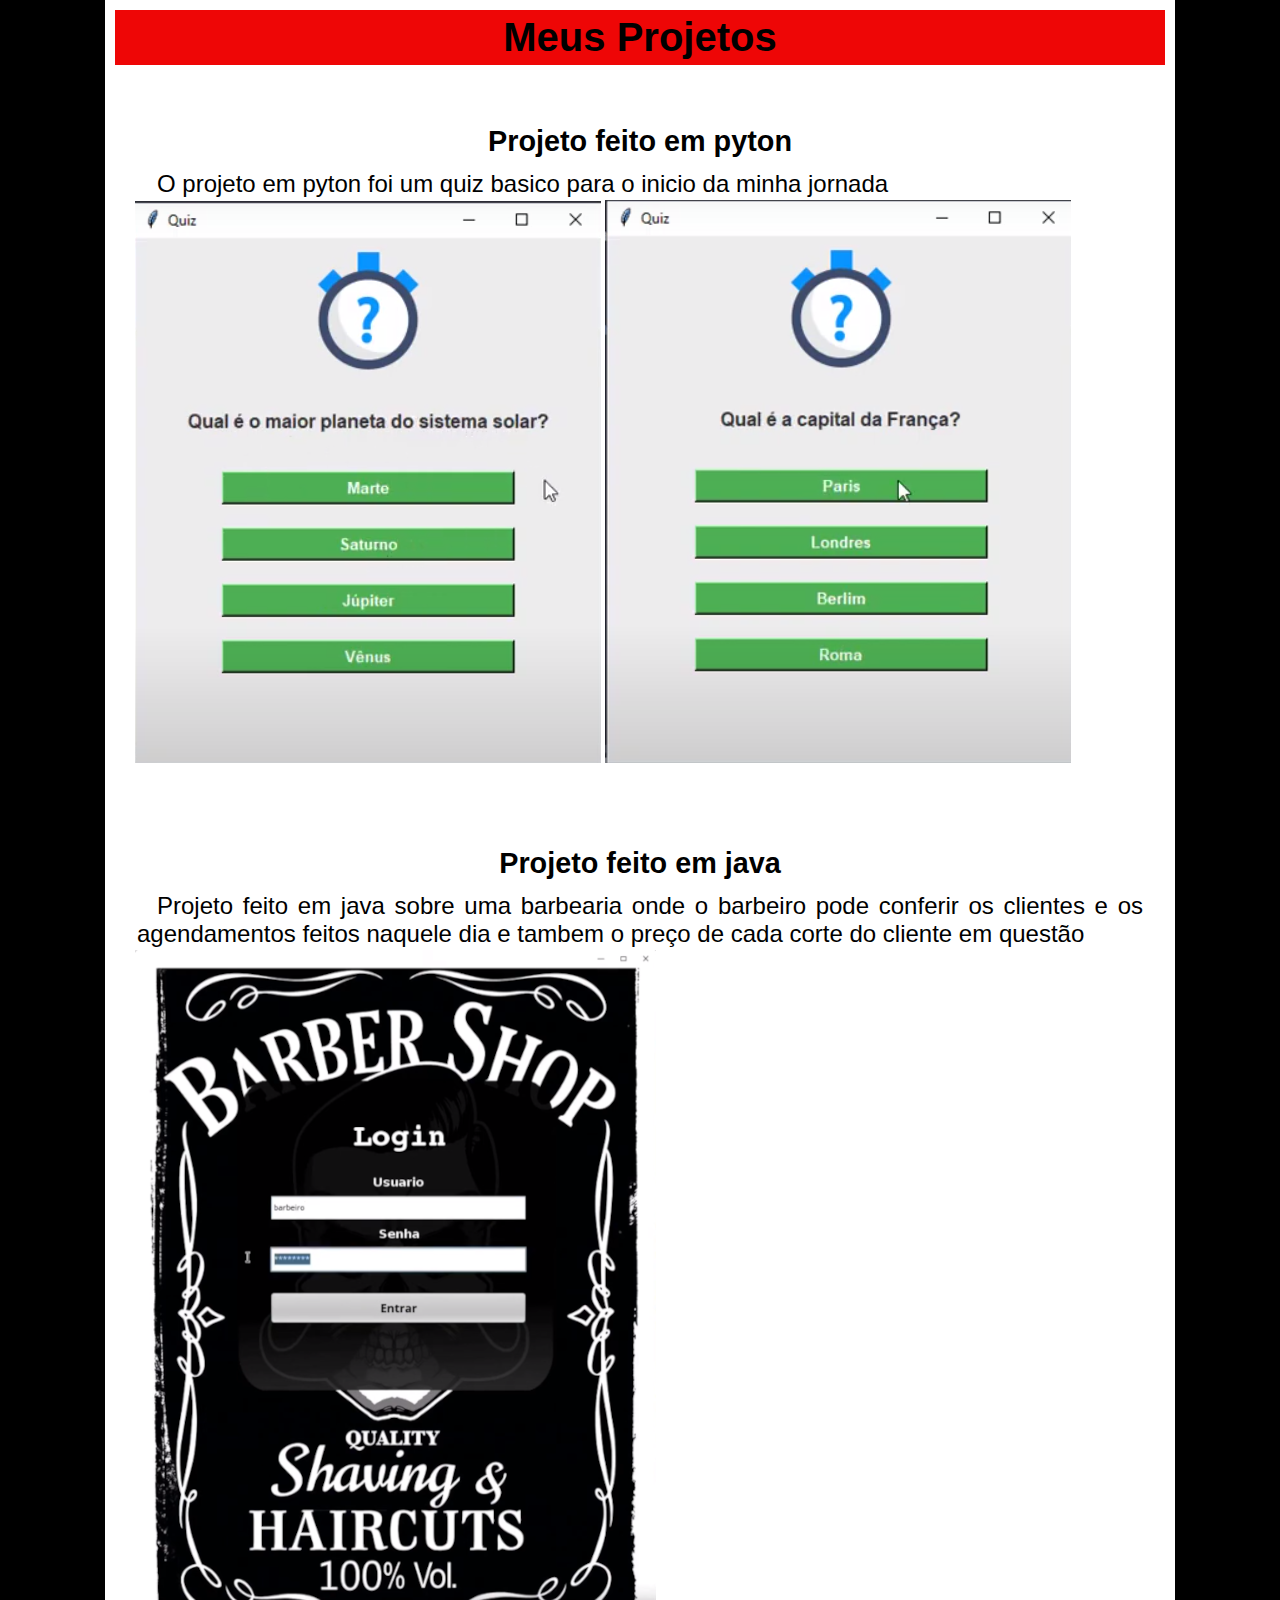
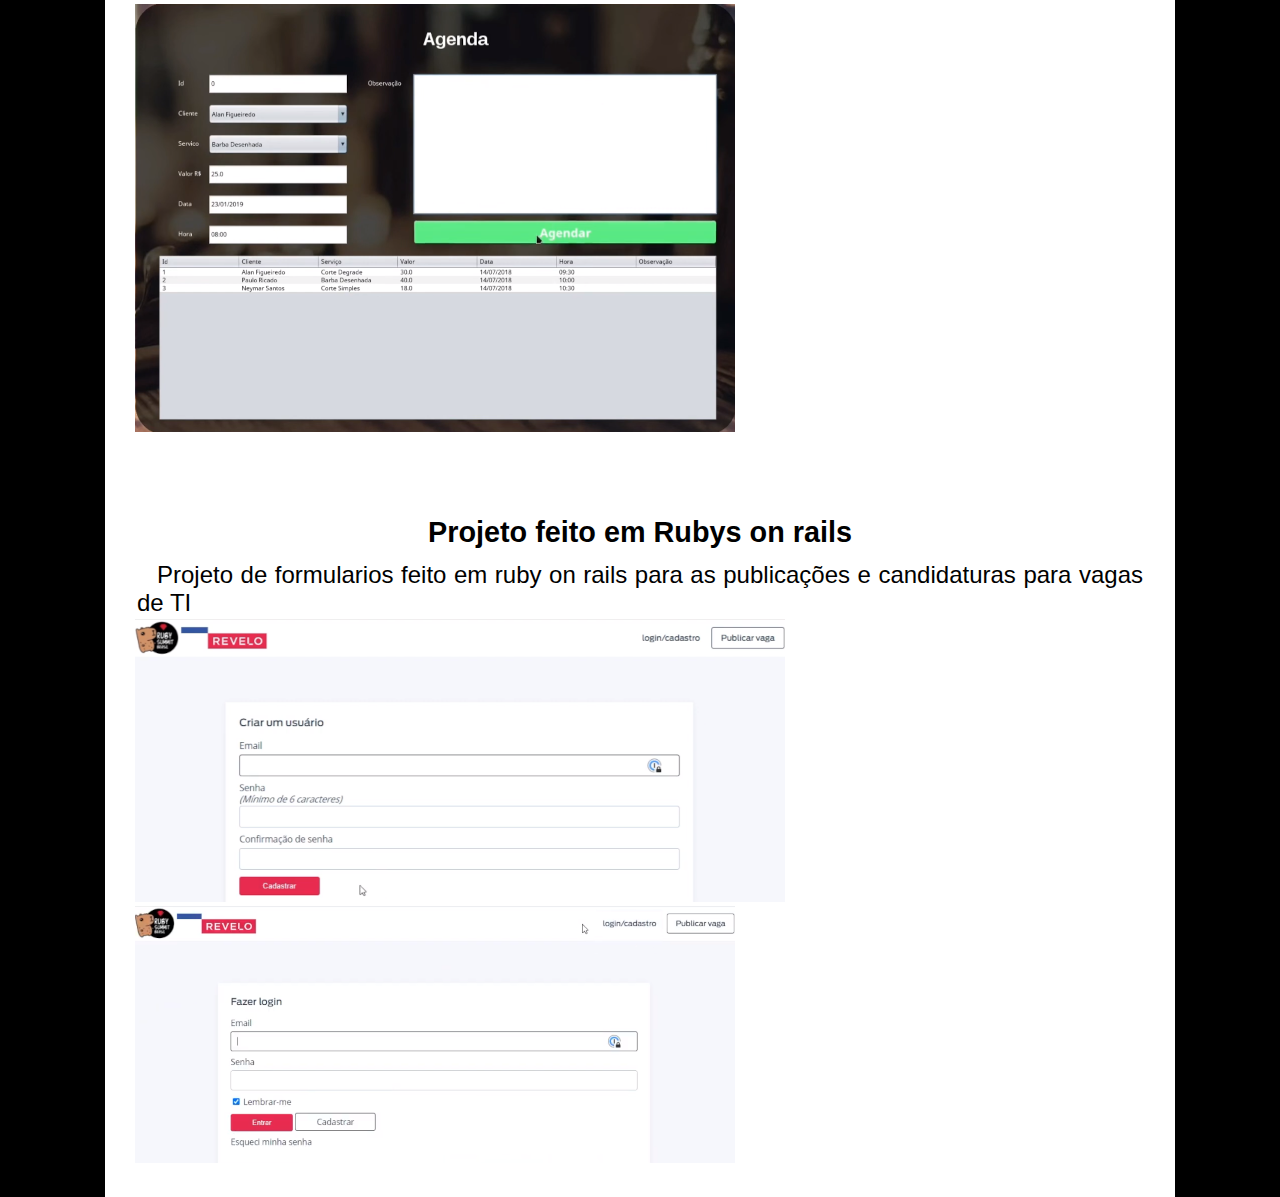
==== commit 5ed63714: "Pronto (POR FAVOR QUE ESTEJA PRONTO)" ====
--- a/projetos.html
+++ b/projetos.html
@@ -14,7 +14,7 @@
             <h1>Meus Projetos</h1>
             <div id="pyton">
             <h2>Projeto feito em pyton</h2>
-            <p>O projeto em pyton fo um quiz basico para o inicio da minha jornada</p>
+            <p>O projeto em pyton foi um quiz basico para o inicio da minha jornada</p>
             <picture>
                 <img src="imagens/projeto pyton.png" alt="projeto pyton">
                 <img src="imagens/projeto pyton (2).png" alt="">
@@ -25,8 +25,13 @@
             <h2>Projeto feito em java</h2>
             <p>Projeto feito em java sobre uma barbearia onde o barbeiro pode conferir os clientes e os agendamentos feitos naquele dia e tambem o preço de cada corte do cliente em questão</p>
             <picture>
-                <img src="imagens/projeto java (pagina incial 521).png" alt="projeto em java">
-                <img src="imagens/projeto java (600).png" alt="">
+                <picture>
+                    <img src="imagens/projeto java (pagina incial 521).png" alt="projeto em java">
+                </picture>
+                <picture>
+                    <source media="(max-width:400px )" srcset="imagens/projeto java (agendamento 360).png"">
+                    <img src="imagens/projeto java (600).png" alt="">
+                </picture>
             </picture>
         </div>
 <div id="ruby">
--- a/estiloP.css
+++ b/estiloP.css
@@ -14,8 +14,8 @@
     padding: 10px;
     background-color: white;
     margin: auto;
-    min-width: 320px;
-    max-width: 1018px;
+    min-width: 700px;
+    max-width: 1050px;
 }
 
 h1{
@@ -56,3 +56,10 @@
     padding: 20px;
 }
 
+
+#ruby{
+    margin: auto;
+    margin-top: 30px;
+    padding: 20px;
+}
+
